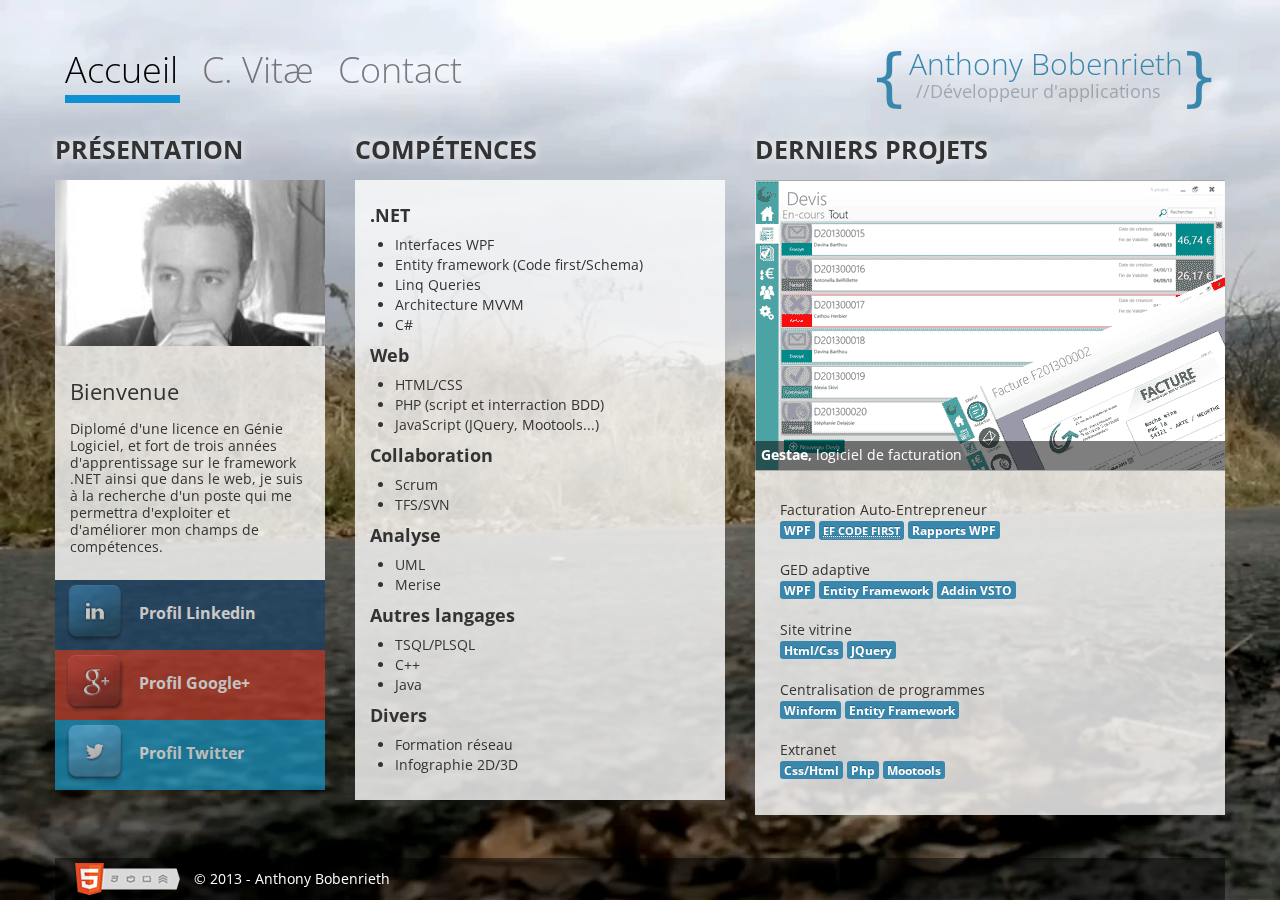
==== index.html @ 79b1dfd2 "Initial commit" ====
<!DOCTYPE html>
<html xmlns="http://www.w3.org/1999/html">
<head>
    <meta charset="utf-8">
    <meta name="viewport" content="width=device-width, initial-scale=1.0">
    <title>Développeur d'applications - Lorraine - CV</title>
    <link href='http://fonts.googleapis.com/css?family=Open+Sans:400,300,700,800' rel='stylesheet' type='text/css'>
    <link rel="shortcut icon" href="img/favicon.ico" />
    <!-- BootStrap -->
    <link href="BS/css/bootstrap.css" rel="stylesheet">
    <link href="BS/css/bootstrap-responsive.css" rel="stylesheet">
    <link rel="stylesheet" href="anthonybobenrieth.css">
    <script src="BS/js/jquery.js"></script>
    <script src="BS/js/effects.js"></script>
    <script src="BS/js/bootstrap.min.js"></script>
    <script src="BS/js/jquery.validate.min.js"></script>
    <script src="BS/js/touchSwipe.js"></script>
    <script src="js/main.js"></script>
    <script>
        (function(i,s,o,g,r,a,m){i['GoogleAnalyticsObject']=r;i[r]=i[r]||function(){
            (i[r].q=i[r].q||[]).push(arguments)},i[r].l=1*new Date();a=s.createElement(o),
                m=s.getElementsByTagName(o)[0];a.async=1;a.src=g;m.parentNode.insertBefore(a,m)
        })(window,document,'script','//www.google-analytics.com/analytics.js','ga');

        ga('create', 'UA-41866742-1', 'bobenrieth.fr');
        ga('send', 'pageview');

    </script>
</head>
<body>
<div id="fb-root"></div>
<script>(function(d, s, id) {
    var js, fjs = d.getElementsByTagName(s)[0];
    if (d.getElementById(id)) return;
    js = d.createElement(s); js.id = id;
    js.src = "//connect.facebook.net/fr_FR/all.js#xfbml=1";
    fjs.parentNode.insertBefore(js, fjs);
}(document, 'script', 'facebook-jssdk'));</script>
<img class="fond" src="img/fond.webp" alt="fond" >
<video class="fond .visible-desktop" id="fondVid" autoplay="autoplay" loop="loop">
    <source src="fond.webm">
    <source src="fond.mp4">
</video>
<div id="mainContainer" class="container" style="position:relative; height: 100%;">
<div id="recommandation" >
    <div class="fb-like" data-href="http://anthony.bobenrieth.fr/" data-send="false" data-layout="button_count" data-width="100" data-show-faces="false" data-action="recommend"></div>
    <script type="IN/Share" data-url="http://anthony.bobenrieth.fr/" data-counter="right"></script>
    <div class="g-plusone" data-size="medium" data-href="http://anthony.bobenrieth.fr/"></div>
</div>
    <nav class="row header">
        <div id="canvasLogo" class="hidden-phone"></div>
        <ul id="Onglets">
            <li data-target="#Accueil" style="opacity:1" data-color="#0e90d2" > Accueil</li>
            <li data-target="#CV" style="white-space: nowrap" data-color="#5dd29b">C. Vitæ</li>
            <li data-target="#ContactPage" data-color="#f4d044">Contact</li>
        </ul>
        <div id="TabSelector" style="height: 8px; width: 115px; background: #0e90d2;position: absolute; top: 55px; left: 10px; margin: 10px 0px;"></div>

    </nav>
    <div id="Accueil" class="row-fluid" style="display: block;">
        <div class="span3" style="position: relative;">
            <h3>PRÉSENTATION</h3>
            <img src="img/profil.jpg" style="width:100%" alt="photo de partiel d'anthony bobenrieth">
            <div class="paragraphe">
                <h2>Bienvenue</h2>
                <p>Diplomé d'une licence en Génie Logiciel,
                    et fort de trois années d'apprentissage sur le framework .NET ainsi que dans le web,
                    je suis à la recherche d'un poste qui me permettra d'exploiter et d'améliorer mon champs de compétences.</p>
            </div>
            <span style="font-weight: bold; font-size: 15em; width: 800px; height: 56px "></span>
            <a class="socialNetworkEntry" style="background:#194269;" href="http://fr.linkedin.com/pub/anthony-bobenrieth/75/162/348"><img src="img/Linkedin.png" style="height: 100%" alt="logo Linkedin"><span style="">Profil Linkedin</span></a>
            <a class="socialNetworkEntry" title="Author: Anhtony Bobenrieth on Google+"  style="background:#be3a29;" href="//plus.google.com/118229217825498890508??rel=author" rel=”author“><img src="img/gplus.png" style="height: 100%" alt="logo Google+"><span style="">Profil Google+</span></a>
            <a class="socialNetworkEntry" style="background:#1897c6;" href="https://twitter.com/Vl0z"><img src="img/Twitter.png" style="height: 100%" alt="logo Linkedin"><span style="">Profil Twitter</span></a>
        </div>
        <div class="span4">
            <h3>COMPÉTENCES</h3>
            <div class="paragraphe">
            <h4>.NET</h4>
            <ul>
                <li>Interfaces WPF</li>
                <li>Entity framework (Code first/Schema)</li>
                <li>Linq Queries</li>
                <li>Architecture MVVM</li>
                <li>C#</li>
            </ul>
            <h4>Web</h4>
            <ul>
                <li>HTML/CSS</li>
                <li>PHP (script et interraction BDD)</li>
                <li>JavaScript (JQuery, Mootools...)</li>
            </ul>
            <h4>Collaboration</h4>
            <ul>
                <li>Scrum</li>
                <li>TFS/SVN</li>
            </ul>
            <h4>Analyse</h4>
            <ul>
                <li>UML</li>
                <li>Merise</li>
            </ul>
            <h4>Autres langages</h4>
            <ul>
                <li>TSQL/PLSQL</li>
                <li>C++</li>
                <li>Java</li></ul>
            <h4>Divers</h4>
            <ul>
                <li>Formation réseau</li>
                <li>Infographie 2D/3D</li></ul>
            </div>
        </div>
        <div class="span5" >
            <h3>DERNIERS PROJETS</h3>
            <div id="accueilSliders">
                <img src="img/thumbs/IntraDune.png" data-sub="<b>Salusa</b>, extranet de gestion de demandes" style="position: relative;" class="thumb" alt="miniature de Salusa">
                <img src="img/thumbs/Corrinos.png" data-sub="<b>Corrinos</b>, système d'archivage de programmes machine" class="thumb"  alt="miniature de Corrinos">
                <img src="img/thumbs/SiteDune.png" data-sub="<b>dune-strategie.fr</b>, site vitrine de la société" class="thumb"  alt="miniature du site de Dune">
                <img src="img/thumbs/Mentat.png" data-sub="<b>Mentat</b>, GED adaptable compaptible Ms-Office" class="thumb"  alt="miniature de Mentat">
                <img src="img/thumbs/Gestae.png" data-sub="<b>Gestae</b>, logiciel de facturation" class="thumb"  alt="miniature de Gestae">
                <div id="subAccSlider">
                    <b>Gestae,</b> logiciel de facturation
                </div>
            </div>
            <div class="paragraphe">
            <dl>
                <dd>Facturation Auto-Entrepreneur</dd>
                <dd><span class="label label-info">WPF</span>
                    <span class="label label-info"><abbr title="Entity Framework Code First" class="initialism">EF Code First</abbr></span>
                    <span class="label label-info">Rapports WPF</span>
                </dd></dl>

            <dl>
                <dd>GED adaptive</dd>
                <dd><span class="label label-info">WPF</span>
                    <span class="label label-info">Entity Framework</span>
                    <span class="label label-info">Addin VSTO</span>
                </dd>
            </dl>

            <dl>
                <dd>Site vitrine</dd>
                <dd><span class="label label-info">Html/Css</span>
                    <span class="label label-info">JQuery</span>
                </dd>
            </dl>

            <dl>
                <dd>Centralisation de programmes</dd>
                <dd><span class="label label-info">Winform</span>
                    <span class="label label-info">Entity Framework</span>
                </dd>
            </dl>

            <dl>
                <dd>Extranet</dd>
                <dd><span class="label label-info">Css/Html</span>
                    <span class="label label-info">Php</span>
                    <span class="label label-info">Mootools</span>
                </dd>
            </dl>
            </div>
        </div>

    </div>

    <div id="CV" class="row-fluid" >
        <div class="span7"  >
            <h3>PARCOURS</h3>
            <div></div>
            <div id="CVCanvas" style="overflow: hidden; position: relative" ><img id="apercuCV" src="img/apercuCV.png" style="width: 100%;" alt="Apercu temporaire du svg de CV" />

                </div>
            <div style="padding: 15px; background:rgba(255,255,255,0.8)">
                <h4>Télecharger mon CV complet:</h4>
                <ul class="fileList">
                    <li><a href="http://anthony.bobenrieth.fr/AnthonyBobenriethCV.pdf"><img src="img/pdf.png" alt="format pdf">AnthonyBobenriethCV.pdf</a></li>
                    <li><a href="http://anthony.bobenrieth.fr/AnthonyBobenriethCV.oxps"><img src="img/xps.png" alt="format oxps">AnthonyBobenriethCV.oxps</a></li>
                    <li><a href="http://anthony.bobenrieth.fr/AnthonyBobenriethCV.docx"><img src="img/doc_icon.png" alt="format svg">AnthonyBobenriethCV.docx</a></li>
                </ul>
            </div>
       </div>
        <div class="span5">
            <h3>DÉTAILS</h3>
            <div id="DescptBody" >
                <div data-target="Section4">
                    <div class="sectionHeader">
                        <ul>
                            <li data-target="#SctnDune" >Dune</li>
                            <li data-target="#SctnLP">Licence Pro GL</li>
                            <li data-target="#SctnBTS">BTS IG</li>
                        </ul>
                    </div>
                    <div style="position: relative">
                        <div style="padding-right: 15px; visibility: hidden">
                            <ul>
                                <li>Résultats: <b>Admis</b> (15.13)</li>
                                <li>Programme abordé
                                    <ul>
                                        <li>
                                            Développement:
                                            <ul>
                                                <li><b>Algoritmie</b> de base</li>
                                                <li><b>C</b>: Application des algo en mode Console</li>
                                                <li><b>C#</b>: Petite application de compta winform</li>
                                                <li><b>Html/Css/PHP</b>: Site de vente de poissons</li>
                                                <li>Initiation à l'analyse avec <b>Merise</b></li>
                                                <li>Initiation au base de données avec <b>MySQL</b></li>
                                            </ul>
                                        </li>
                                        <li>
                                            Réseau:
                                            <ul>
                                                <li>Notions fondamentales (OSI, Topologie...)</li>
                                                <li>Protocoles de base (Ethernet/IP/ARP/ICMP...)</li>
                                                <li>Exploitation des systeme d'interconnexions</li>
                                                <li>Certification CISCO Discovery</li>
                                            </ul>
                                        </li>
                                        <li>Fondamentaux des architectures materiels</li>
                                    </ul>
                                </li>

                                <li>Rapports de fin d'étude
                                    <ul>
                                        <li>
                                            Note de synthese
                                        </li>
                                        <li>
                                            Pratique des Techniques Informatiques
                                        </li>
                                    </ul>
                                </li>
                            </ul>
                        </div>
                        <div id="SctnDune" class="sectionBody" style="padding-right: 15px;">
                            <div>
                                <img class="hidden-tablet" src="img/dunelogo2.png" alt="Logo de Dune"/>
                                <img src="img/title3.png" alt="Titre de Dune"/>
                            </div>
                            <ul>
                                <li>Employeur pour mes 3 années d'apprentissage, en BTS IG puis en Licence pro Génie logiciel</li>
                                <li>Projets
                                    <ul>
                                        <li>
                                            <b>PHP/HTML/JS</b>: Outils web contenu dans un extranet
                                        </li>
                                        <li>
                                            <b>Winform/EF</b>: Client de centralisation de programme CNC
                                        </li>
                                        <li>
                                            <b>HTML/JQuery</b>: Site de presentation de la société
                                        </li>
                                        <li>
                                            <b>WPF/EF/VSTO</b>: GED adaptive de liaison de documents.
                                        </li>
                                        <li>
                                            <b>WPF/EF</b>: Logiciel de facturation pour Auto-Entrepreneurs.
                                        </li>
                                    </ul>
                                </li>
                                <li>
                                    A déposé le bilan en juillet 2013
                                </li>
                            </ul>
                        </div>
                        <div id="SctnLP" class="sectionBody" >
                            <ul>
                                <li><a href="img/ResultatsLP.html">Résultats: <b>Admis</b> (15.42)</a></li>
                                <li>Programme abordé
                                    <ul>
                                        <li>
                                            Développement:
                                            <ul>
                                                <li><b>JEE</b>: BlindTest + Facturation Cafeteria</li>
                                                <li><b>Java</b>: Traducteur Morse + Proxy</li>
                                                <li><b>PHP/SOAP</b>: Client de location de voiture</li>
                                                <li><b>C#/WPF</b>: UI d'exploitation pour serveur Oracle</li>
                                                <li><b>Veille tech.</b>: réalité augmentée sur Android</li>
                                            </ul>
                                        </li>
                                        <li>
                                            Analyse:
                                            <ul>
                                                <li><b>UML</b></li>
                                                <li><b>Merise</b></li>
                                            </ul>
                                        </li>
                                        <li>
                                            Base de données:
                                            <ul>
                                                <li>Administration <b>Oracle</b></li>
                                                <li><b>PLSQL</b> + <b>SQL3</b></li>
                                            </ul>
                                        </li>
                                        <li>
                                            Gestion de projet (<b>Scrumm</b>, <b>XP</b>)
                                        </li>

                                    </ul>
                                </li>
                                <li>
                                    <a href="download/Memoire.pdf">Mémoire de fin d'études</a>
                                </li>
                            </ul>
                        </div>
                        <div id="SctnBTS" class="sectionBody" >
                            <ul>
                                <li><a href="img/bts.png">Résultats: <b>Admis</b> (15.13)</a></li>
                                <li>Programme abordé
                                    <ul>
                                        <li>
                                            Développement:
                                            <ul>
                                                <li><b>Algoritmie</b> de base</li>
                                                <li><b>C</b>: Application des algo en mode Console</li>
                                                <li><b>C#</b>: Petite application de compta winform</li>
                                                <li><b>Html/Css/PHP</b>: Site de vente de poissons</li>
                                                <li>Initiation à l'analyse avec <b>Merise</b></li>
                                                <li>Initiation au base de données avec <b>MySQL</b></li>
                                            </ul>
                                        </li>
                                        <li>
                                            Réseau:
                                            <ul>
                                                <li>Notions fondamentales (OSI, Topologie...)</li>
                                                <li>Protocoles de base (Ethernet/IP/ARP/ICMP...)</li>
                                                <li>Exploitation des systeme d'interconnexions</li>
                                                <li>Certification CISCO Discovery</li>
                                            </ul>
                                        </li>
                                        <li>Fondamentaux des architectures materiels</li>
                                    </ul>
                                </li>

                                <li>Rapports de fin d'étude
                                    <ul>
                                        <li>
                                            <a href="download/NoteDeSynthese.pdf">Note de synthese</a>
                                        </li>
                                        <li>
                                            <a href="download/PTI.zip">Pratique des Techniques Informatiques</a>
                                        </li>
                                    </ul>
                                </li>
                            </ul>
                        </div>
                    </div>

                </div>
                <div data-target="Section3">
                    <div class="sectionHeader">
                        <ul>
                            <li data-target="#SctnBac" >Bac Pro SEN</li>
                        </ul>
                    </div>
                    <div style="position: relative">
                        <div style="padding-right: 15px;">
                            <ul>
                                <li><a href="img/bac.png.png">Résultats: <b>Admis</b> (16.89)</a></li>
                                <li>Réseau:
                                    <ul>
                                        <li>Notions fondamentales (OSI, Topologie...)</li>
                                        <li>Protocoles de base (Ethernet/IP/ARP/ICMP...)</li>
                                        <li>Exploitation des systeme d'interconnexions</li>
                                        <li>Administration serveur Microsoft et Linux</li>
                                        <li>Configuration par terminal</li>
                                        <li>Hyperviseur</li>
                                    </ul>
                                </li>
                                <li>
                                    Stage à la Préfecture de l'Yonne en tant que technicien (maintenance du parc, réferencement et suivi)
                                </li>
                            </ul>
                        </div>
                    </div>

                </div>
                <div data-target="Section1">
                    <div class="sectionHeader">
                        <ul>
                            <li data-target="#SctnBac" >Projets personnels</li>
                        </ul>
                    </div>
                    <div style="position: relative">
                        <div style="padding-right: 25px; text-align: justify;">
                            <img src="img/Snakevlozds.gif" style="float: right; width: 150px; padding-left: 15px" alt="Jeu snake sur DS">
                           <div>J'ai fait mes debuts dans le domaine du développement à travers la réalisations de petits projets ludiques allant du simple site php de gestion de note au loader de map BSP sur console portable.</div>
                           <div>C'est dans ce contexte que j'ai pu également m'initié aux techniques de bases de l'imagerie 3D et 2D pour en tirer parties dans mes projets d'aujourd'hui.</div>
                            <img src="img/cloud.png" style="padding: 10px;" alt="Image de model 3D">

                </div>
            </div>

        </div>
    </div>
</div>


    </div>

    <div  id="ContactPage" class="row-fluid">
        <div class="span5">
            <h3>FORMULAIRE DE CONTACT</h3>
            <div class="paragraphe modal-form" style="min-height: 320px">
                <div id="contactAnswer">
                    Message envoyé avec succès.
                </div>
                <form id="formContact" >
                <fieldset style="text-align: center">
                    <input id="NomUser" name="NomUser" class="span12" type="text" required placeholder="Votre nom..."> <br/>
                    <input id="MailUser" name="MailUser" class="span12" type="email" required placeholder="Votre adresse email...">   <br/>
                    <textarea id="MessageUser" name="MessageUser" class="span12" required rows="8"  placeholder="Contenue du message..."></textarea>
                </fieldset>
                    <div style="text-align: right">
                        <span id="errorContact" style="color: red;"></span>
                        <button class="btn" data-dismiss="modal" aria-hidden="true">Annuler</button>
                        <button id="contactBut" type="button" class="btn btn-primary"  data-loading-text="Envoi en cours...">Envoyer</button>
                    </div>
                </form>
            </div>
        </div>

        <div class="span5">
            <h3>ME CONTACTER PAR MAIL</h3>
                <a class="socialNetworkEntry" style="background:#ffba18;" href="http://www.google.com/recaptcha/mailhide/d?k=016eui96WQXDuA_SCFBNRPFg==&amp;c=JcYqvWcGBL-8NI8269ZbuYDaFNDumXz3ezwRml3tpW8=" onclick="window.open('http://www.google.com/recaptcha/mailhide/d?k\075016eui96WQXDuA_SCFBNRPFg\75\75\46c\75JcYqvWcGBL-8NI8269ZbuYDaFNDumXz3ezwRml3tpW8\075', '', 'toolbar=0,scrollbars=0,location=0,statusbar=0,menubar=0,resizable=0,width=500,height=300'); return false;" role="button" data-toggle="modal" ><img src="img/E-mail.png" alt="Bouton courrier"><span style="">Obtenir mon adresse mail</span></a>
        </div>
    </div>

</div>
<div class="navbar navbar-fixed-bottom">
    <div class="container">
        <div  style="background: rgba(0,0,0,0.5); color: #ffffff; padding: 5px 20px ">


            <img src="img/html5badge.png" >
            <span style=" vertical-align: middle; text-align: right;">© 2013 - Anthony Bobenrieth</span>
        </div>
    </div>
</div>


<script src="//platform.linkedin.com/in.js" type="text/javascript">
    lang: fr_FR
</script>
<script type="text/javascript">
    window.___gcfg = {lang: 'fr'};

    (function() {
        var po = document.createElement('script'); po.type = 'text/javascript'; po.async = true;
        po.src = 'https://apis.google.com/js/plusone.js';
        var s = document.getElementsByTagName('script')[0]; s.parentNode.insertBefore(po, s);
    })();
</script>
</body>
</html>
---- anthonybobenrieth.css ----
.socialNetworkEntry{
    color: white;
    padding: 5px 10px;
    height: 45px;
    cursor: pointer;
    display: block;
    opacity: 0.7;
    transition: opacity 300ms;
    -webkit-transition:  opacity 300ms;
}


#TabSelector{
    transition: left 300ms, top 300ms;
    -webkit-transition:  left 300ms, top 300ms;
}

.fb_edge_widget_with_comment span.fb_edge_comment_widget {
    top: -150px !important;
}


.socialNetworkEntry > img{
    height: 100%;
}

.socialNetworkEntry:hover{
   color:#ffffff;
    text-decoration: none;
    opacity: 1;
}

.socialNetworkEntry:active{
    color:#ffffff;
    -webkit-box-shadow: inset 1px 1px 60px #000000;
    -moz-box-shadow: inset 1px 1px 60px #000000;
    box-shadow: inset 1px 1px 60px #000000;
}

.socialNetworkEntry span{
    display: inline;
    margin: 0 15px;
    font-size: 15px;
    font-weight: bold;
}


@media (min-width: 1200px)
{
    .socialNetworkEntry{

        height: 60px;
    }
    .socialNetworkEntry span{
        margin: 0 15px;
        font-size: 16px;
    }
}

/* Portrait tablet to landscape and desktop */
@media (min-width: 768px) and (max-width: 979px) {
    .socialNetworkEntry{
        height: 35px;
    }

    #recommandation{
        display: none;
    }

    .socialNetworkEntry span{
        margin: 0 5px;
        font-size: 14px;
    }
}

/* Landscape phone to portrait tablet */
@media (max-width: 767px) {
    .socialNetworkEntry{
        height: 60px;
    }

    #recommandation{
        display: none;
    }

    .socialNetworkEntry span{
        margin: 0px 15px;
        font-size: 20px;
    }
}

@media (max-height: 830px) {

    #Onglets li{
        font-size: 20px;
        margin-right: 15px;

    }

    h2{
        font-family: 'Open Sans', sans-serif;
        font-weight: normal;
        font-size: 22px;
    }

    h3{
        font-size: 18px;
    }

    body{
        font-size: 12px;
    }

    h4{
        font-size: 14px;
    }
}


/* Landscape phones and down */
@media (max-width: 480px) {
    .socialNetworkEntry{
        height: 40px;
    }

    .socialNetworkEntry span{
        margin: 0px 15px;
        font-size: 16px;
    }
}




body {
  font-family: 'Open Sans', sans-serif;
  font-size: 14px;
  font-weight: normal;
  line-height: 1.2em;
  padding-top: 30px;
  padding-bottom: 40px;
    height: 100%;
    min-height: 100%;
}

h1{
    font-family: 'Open Sans', sans-serif;
    font-weight: 100;
  }
  
h2{
    font-family: 'Open Sans', sans-serif;
    font-weight: normal;
    font-size: 22px;
  }
  
h3{
    font-family: 'Open Sans';
    font-weight: bold;
    text-shadow: 0px 0px 10px white;
  }

h1, p {
  color: #333;
  
}

#wrapp{
    min-height: 100%;
    height: auto !important;
    height: 100%;
    margin: 0 auto -60px;
}

#Onglets li{
    font-family: 'Open Sans', sans-serif;
    font-weight: 100;
    color: #000000;
    font-size: 36px;
    line-height: 50px;
    list-style-type: none;
    display: inline;
    margin-right: 20px;
    margin-bottom: 15px;
    opacity: 0.5;
    -webkit-touch-callout: none;
    -webkit-user-select: none;
    -khtml-user-select: none;
    -moz-user-select: none;
    -ms-user-select: none;
    user-select: none;
    cursor: pointer;
}
#Onglets li:hover{
    opacity: 1;
}

#Onglets{
/*    border-bottom: #555 solid 1px;  */
    padding: 15px;
}

#canvasLogo{
    float: right;
    width: 348px;
    height: 60px;
    margin-top: 20px;
}

#contactAnswer{
    margin-top: 100px;
    padding: 0px 15px;
    vertical-align: middle;
    text-align: center;
    line-height: 15px;
    font-size: 15px;
    color: #4aaa6e;
    display: none;
}

#contactModal{
    min-height: 400px;
    width: 650px;
}

.row-fluid{
    padding-bottom: 42px;
    display:none;
    margin-right:  32px;
    position: absolute;
}

.sectionHeader  {
    border-bottom: #333 solid 1px;
    line-height: 5px;
    margin: 5px 0;
    color: #333;
}

.sectionHeader ul li{
    list-style-type: none;
    display: inline;
    margin: 0 10px;
    font-size: 18px;
    opacity: 0.5;
    -webkit-touch-callout: none;
    -webkit-user-select: none;
    -khtml-user-select: none;
    -moz-user-select: none;
    -ms-user-select: none;
    user-select: none;
    cursor: pointer;
}

.sectionHeader ul li:hover{
    opacity: 1;
}

.sectionBody
{
    display: none;
    position: absolute;
    top: 0;
}


#CVCanvas{
    background:rgba(255,255,255,0.8);
}

.fond{
    position: fixed;
    left: 0;
    right: 0;
    top: 0;
    bottom: 0;
    width: 100%;
}

.no-space [class*="span"] {
    margin-left: 0;
}

#DescptBody{
    background:rgba(255,255,255,0.8);
    min-height: 400px;
    color: #333;
}

#DescptBody > div{
    padding: 15px;
    vertical-align: middle;
    display: none;
    position: relative;
}

.paragraphe{
  background:rgba(255,255,255,0.8);
  padding:15px;
  }


#subAccSlider{
    color: #ffffff;
    position: absolute;
    bottom: 0;
    right: 0;
    left: 0;
    padding: 6px;
    background: rgba(0,0,0,0.5);
    z-index:254;
}

.thumb{
    position: absolute;
    right: 0;
    left: 0;
    top: 0;
    width: 100%;
}

.fileList li{
    list-style-type: none;
    margin: 10px 0px;


}

.fileList a{
    color: #000;
}

#recommandation{
    position: absolute;
    top: -24px;
    right: 0px;
}


#accueilSliders{
    position: relative;
    border-top: solid 1px #AAA;
    border-bottom: solid 1px #AAA;
}

.logoLoaded #leftAccolade {
    animation: left-brace-intro 1s forwards;
    -webkit-animation: left-brace-intro 1s forwards;
}

.logoLoaded #rightAccolade {
    animation: right-brace-intro 1s forwards;
    -webkit-animation: right-brace-intro 1s forwards;
}

.logoLoaded #titreLogo {
    animation-delay:2s;
    animation: titreLogoAnim 1s forwards;
    -webkit-animation: titreLogoAnim 1s forwards;
}

.logoLoaded #subLogo {
    animation-delay:2s;
    animation: titreLogoAnim 1s forwards;
    -webkit-animation: titreLogoAnim 1s forwards;
}


@-webkit-keyframes left-brace-intro {
    0% {
        -webkit-transform: translateX(155px);
        transform: translateX(155px);
    }
    100% {
        -webkit-transform: translateX(0px, 0px);
        transform: translateX(0px);
    }
}

@keyframes left-brace-intro {
    0% {
        transform: translateX(155px);
        opacity: 0;
    }
    100% {
        transform: translateX(0px);
        opacity: 1;
    }
}

@keyframes right-brace-intro {
    0% {
        transform: translateX(-155px);
        opacity: 0;
    }

    100% {
        transform: translateX(0px);
        opacity: 1;
    }
}

@-webkit-keyframes right-brace-intro {
    0% {
        -webkit-transform: translate(-155px, 0px);
        transform: translateX(-155px);
    }
    100% {
        -webkit-transform: translate(0px, 0px);
        transform: translateX(0px);
    }
}

@keyframes titreLogoAnim
{
    from {opacity: 0;}
    to { opacity: 1;}
}

@-webkit-keyframes titreLogoAnim
{
    from {opacity: 0;}
    to { opacity: 1;}
}
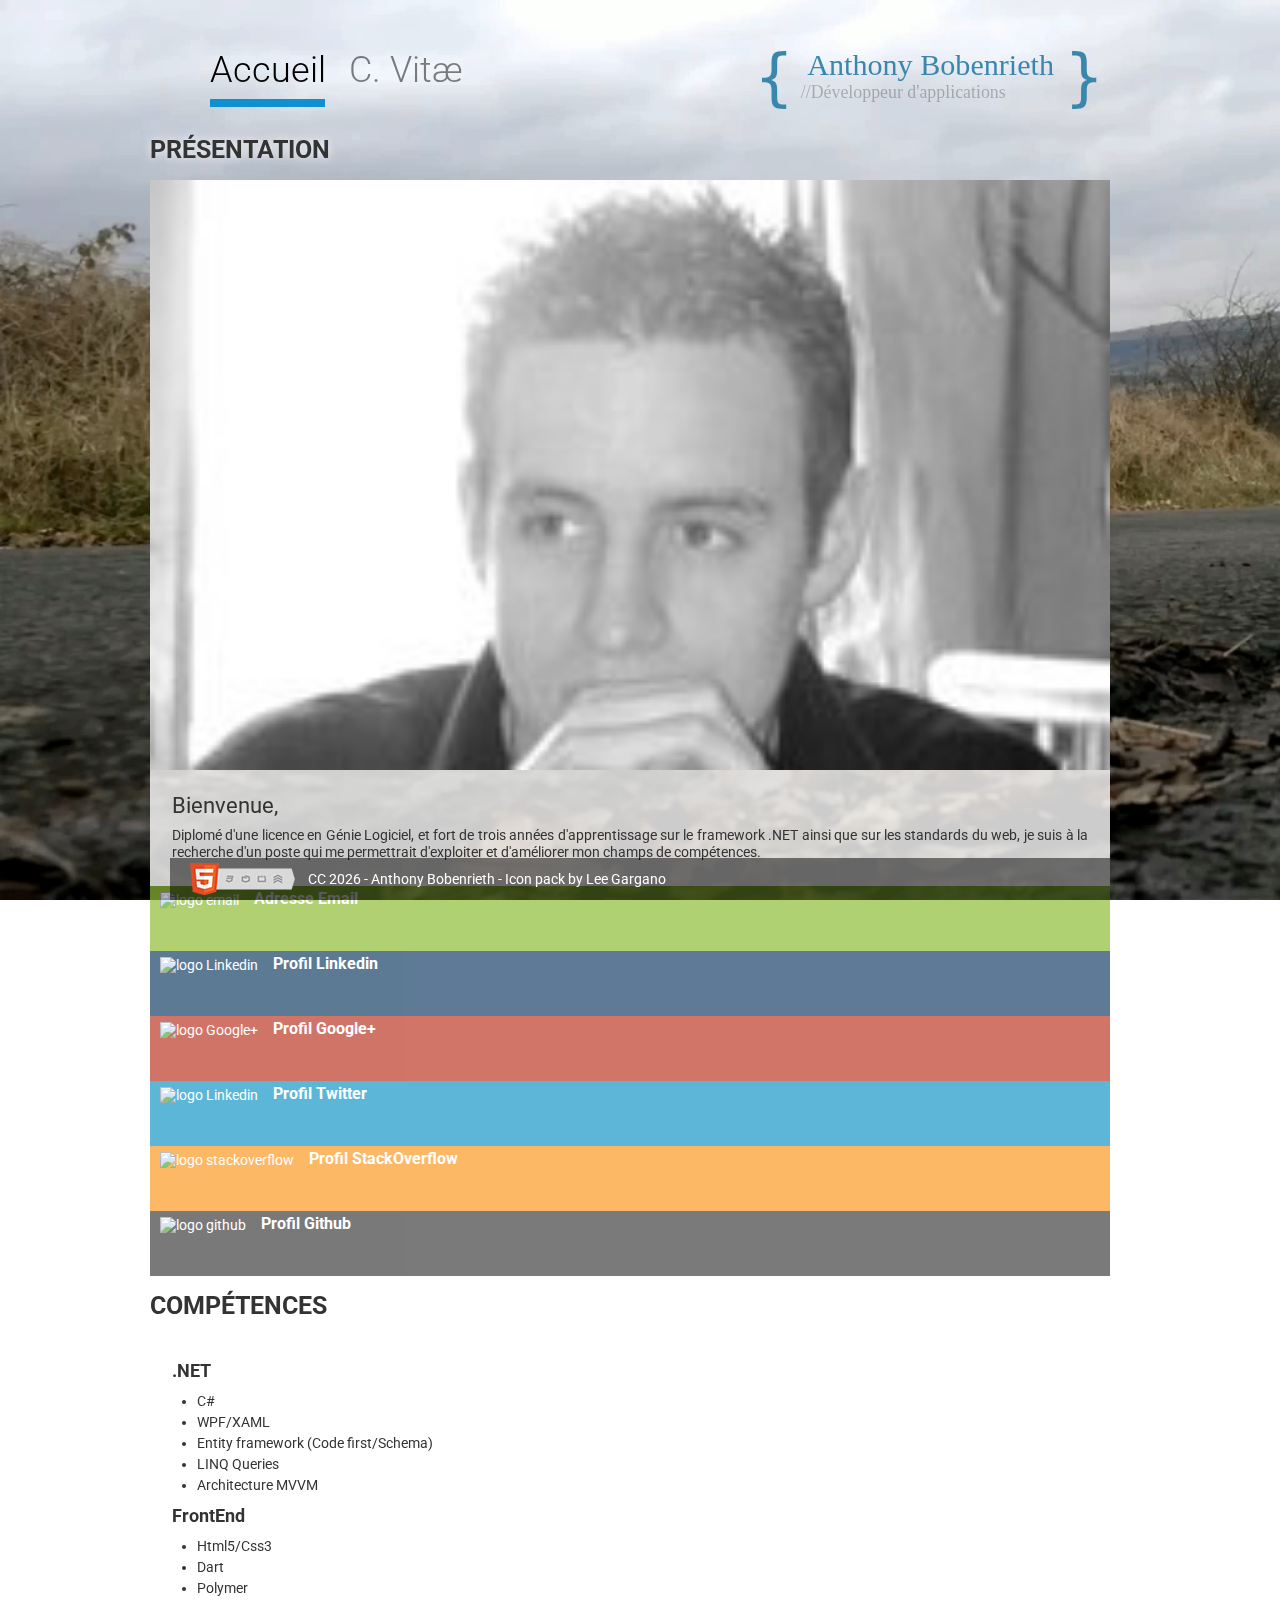
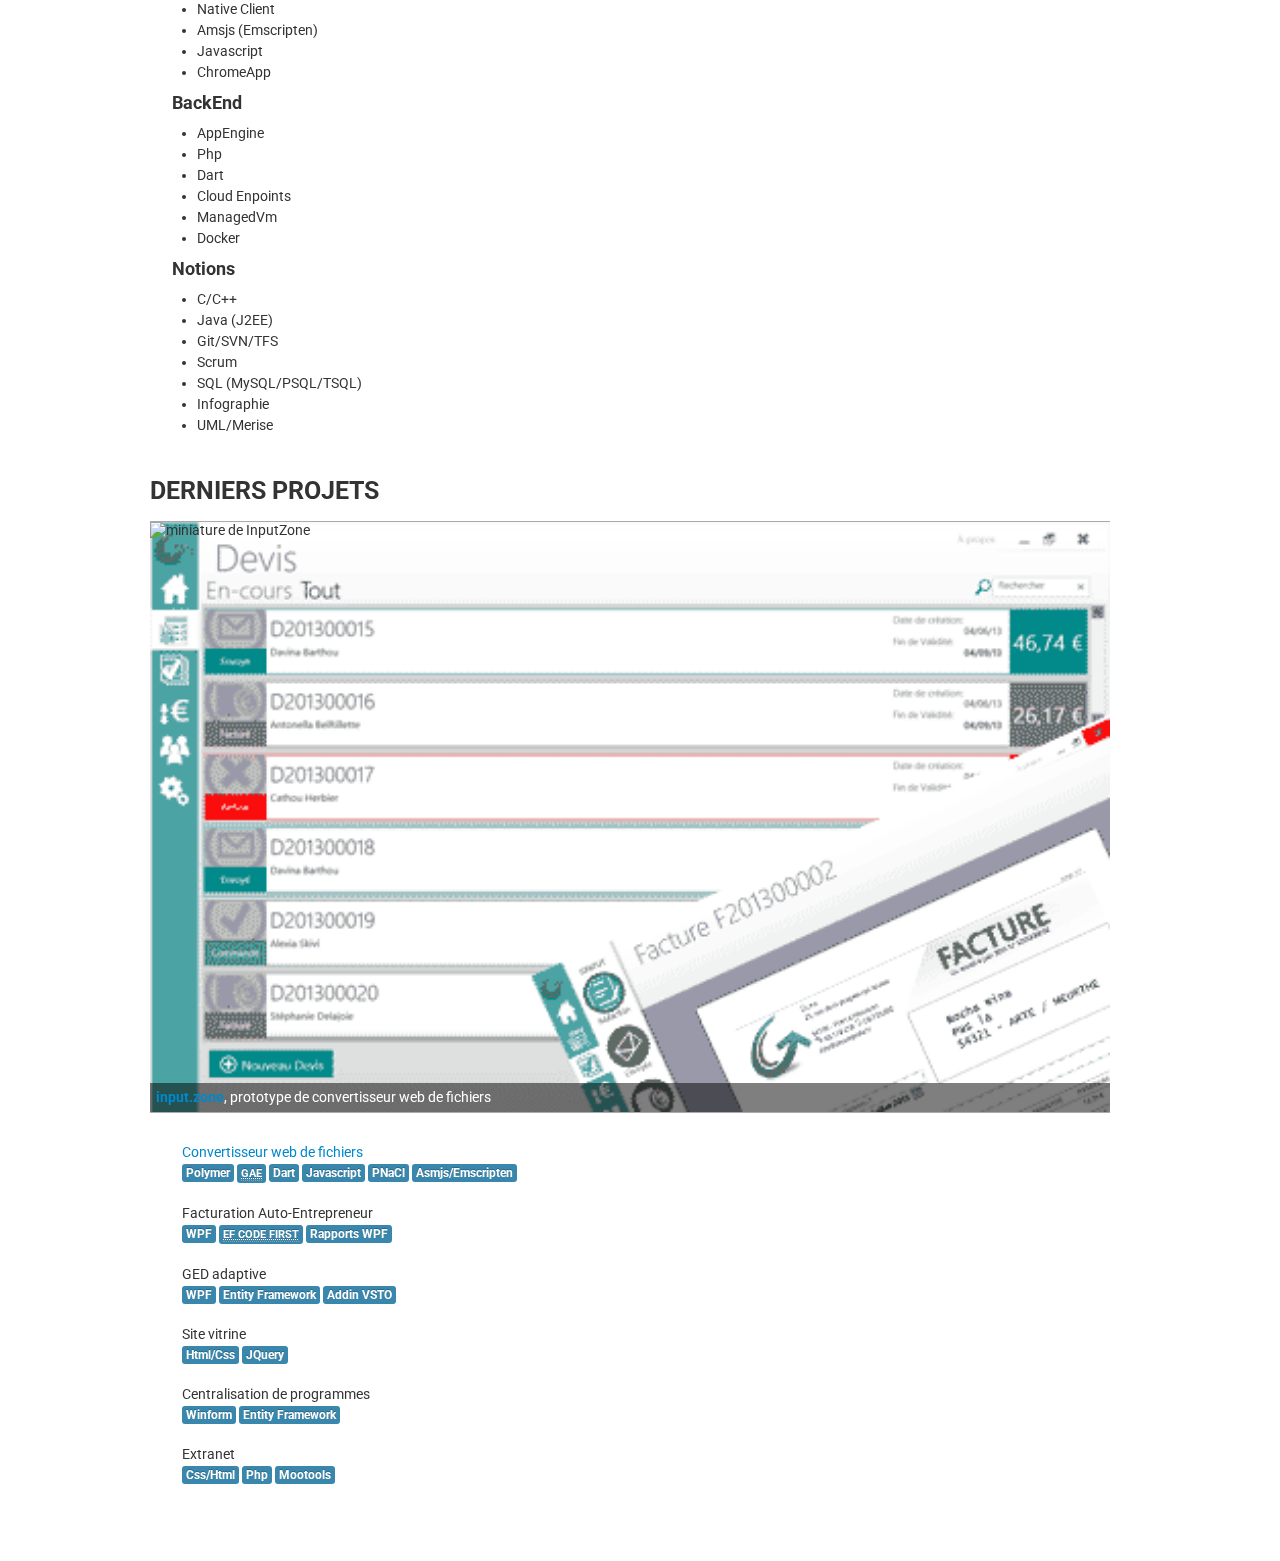
==== commit 06e011c5: "Version 2015" ====
--- a/index.html
+++ b/index.html
@@ -4,17 +4,13 @@
     <meta charset="utf-8">
     <meta name="viewport" content="width=device-width, initial-scale=1.0">
     <title>Développeur d'applications - Lorraine - CV</title>
-    <link href='http://fonts.googleapis.com/css?family=Open+Sans:400,300,700,800' rel='stylesheet' type='text/css'>
+    <link href='http://fonts.googleapis.com/css?family=Roboto:400,300,700|Roboto+Condensed' rel='stylesheet' type='text/css'>
     <link rel="shortcut icon" href="img/favicon.ico" />
-    <!-- BootStrap -->
     <link href="BS/css/bootstrap.css" rel="stylesheet">
-    <link href="BS/css/bootstrap-responsive.css" rel="stylesheet">
     <link rel="stylesheet" href="anthonybobenrieth.css">
     <script src="BS/js/jquery.js"></script>
-    <script src="BS/js/effects.js"></script>
+    <script src="BS/js/jquery-ui.min.js"></script>
     <script src="BS/js/bootstrap.min.js"></script>
-    <script src="BS/js/jquery.validate.min.js"></script>
-    <script src="BS/js/touchSwipe.js"></script>
     <script src="js/main.js"></script>
     <script>
         (function(i,s,o,g,r,a,m){i['GoogleAnalyticsObject']=r;i[r]=i[r]||function(){
@@ -33,11 +29,11 @@
     var js, fjs = d.getElementsByTagName(s)[0];
     if (d.getElementById(id)) return;
     js = d.createElement(s); js.id = id;
-    js.src = "//connect.facebook.net/fr_FR/all.js#xfbml=1";
+    js.src = "//connect.facebook.net/fr_FR/all.js#xfbml=1&appId=855796284510908";
     fjs.parentNode.insertBefore(js, fjs);
 }(document, 'script', 'facebook-jssdk'));</script>
-<img class="fond" src="img/fond.webp" alt="fond" >
-<video class="fond .visible-desktop" id="fondVid" autoplay="autoplay" loop="loop">
+<img class="fond visible-xs-*" src="img/fond.jpg" alt="fond" >
+<video class="fond hidden-xs" id="fondVid" autoplay="autoplay" loop="loop">
     <source src="fond.webm">
     <source src="fond.mp4">
 </video>
@@ -47,70 +43,77 @@
     <script type="IN/Share" data-url="http://anthony.bobenrieth.fr/" data-counter="right"></script>
     <div class="g-plusone" data-size="medium" data-href="http://anthony.bobenrieth.fr/"></div>
 </div>
-    <nav class="row header">
-        <div id="canvasLogo" class="hidden-phone"></div>
+    <nav>
+        <div id="canvasLogo" class="hidden-xs"></div>
         <ul id="Onglets">
             <li data-target="#Accueil" style="opacity:1" data-color="#0e90d2" > Accueil</li>
             <li data-target="#CV" style="white-space: nowrap" data-color="#5dd29b">C. Vitæ</li>
-            <li data-target="#ContactPage" data-color="#f4d044">Contact</li>
         </ul>
         <div id="TabSelector" style="height: 8px; width: 115px; background: #0e90d2;position: absolute; top: 55px; left: 10px; margin: 10px 0px;"></div>
 
     </nav>
-    <div id="Accueil" class="row-fluid" style="display: block;">
-        <div class="span3" style="position: relative;">
+    <div id="Accueil" class="row" style="display: block;position: absolute;">
+        <div class="col-md-3" style="position: relative;">
             <h3>PRÉSENTATION</h3>
             <img src="img/profil.jpg" style="width:100%" alt="photo de partiel d'anthony bobenrieth">
-            <div class="paragraphe">
-                <h2>Bienvenue</h2>
+            <div id="intro" class="paragraphe">
+                <h2>Bienvenue,</h2>
                 <p>Diplomé d'une licence en Génie Logiciel,
-                    et fort de trois années d'apprentissage sur le framework .NET ainsi que dans le web,
-                    je suis à la recherche d'un poste qui me permettra d'exploiter et d'améliorer mon champs de compétences.</p>
+                    et fort de trois années d'apprentissage sur le framework .NET ainsi que sur les standards du web,
+                    je suis à la recherche d'un poste qui me permettrait d'exploiter et d'améliorer mon champs de compétences.</p>
             </div>
             <span style="font-weight: bold; font-size: 15em; width: 800px; height: 56px "></span>
-            <a class="socialNetworkEntry" style="background:#194269;" href="http://fr.linkedin.com/pub/anthony-bobenrieth/75/162/348"><img src="img/Linkedin.png" style="height: 100%" alt="logo Linkedin"><span style="">Profil Linkedin</span></a>
-            <a class="socialNetworkEntry" title="Author: Anhtony Bobenrieth on Google+"  style="background:#be3a29;" href="//plus.google.com/118229217825498890508??rel=author" rel=”author“><img src="img/gplus.png" style="height: 100%" alt="logo Google+"><span style="">Profil Google+</span></a>
-            <a class="socialNetworkEntry" style="background:#1897c6;" href="https://twitter.com/Vl0z"><img src="img/Twitter.png" style="height: 100%" alt="logo Linkedin"><span style="">Profil Twitter</span></a>
+            <a class="socialNetworkEntry" style="background:#8fbd36;" href="http://www.google.com/recaptcha/mailhide/d?k=016eui96WQXDuA_SCFBNRPFg==&amp;c=JcYqvWcGBL-8NI8269ZbuYDaFNDumXz3ezwRml3tpW8=" onclick="window.open('http://www.google.com/recaptcha/mailhide/d?k\075016eui96WQXDuA_SCFBNRPFg\75\75\46c\75JcYqvWcGBL-8NI8269ZbuYDaFNDumXz3ezwRml3tpW8\075', '', 'toolbar=0,scrollbars=0,location=0,statusbar=0,menubar=0,resizable=0,width=500,height=300'); return false;" role="button" data-toggle="modal" >
+                <img src="img/icons/email.png" style="height: 100%" alt="logo email"><span style="">Adresse Email</span></a>
+            <a class="socialNetworkEntry" style="background:#194269;" href="http://fr.linkedin.com/pub/anthony-bobenrieth/75/162/348"><img src="img/icons/linkedin.png" style="height: 100%" alt="logo Linkedin"><span style="">Profil Linkedin</span></a>
+            <a class="socialNetworkEntry" title="Author: Anhtony Bobenrieth on Google+"  style="background:#be3a29;" href="//plus.google.com/118229217825498890508??rel=author" rel=”author“><img src="img/icons/googleplus.png" style="height: 100%" alt="logo Google+"><span style="">Profil Google+</span></a>
+            <a class="socialNetworkEntry" style="background:#1897c6;" href="https://twitter.com/Vl0z"><img src="img/icons/twitter.png" style="height: 100%" alt="logo Linkedin"><span style="">Profil Twitter</span></a>
+            <a class="socialNetworkEntry" style="background:#FC9A24;" href="http://stackoverflow.com/users/954853/anthony-bobenrieth"><img src="img/icons/stackoverflow.png" style="height: 100%" alt="logo stackoverflow"><span style="">Profil StackOverflow</span></a>
+            <a class="socialNetworkEntry" style="background:#414141;" href="https://github.com/Vloz"><img src="img/icons/github.png" style="height: 100%" alt="logo github"><span style="">Profil Github</span></a>
         </div>
-        <div class="span4">
+        <div id="competences" class="col-md-4">
             <h3>COMPÉTENCES</h3>
             <div class="paragraphe">
             <h4>.NET</h4>
             <ul>
-                <li>Interfaces WPF</li>
+                <li>C#</li>
+                <li>WPF/XAML</li>
                 <li>Entity framework (Code first/Schema)</li>
-                <li>Linq Queries</li>
+                <li>LINQ Queries</li>
                 <li>Architecture MVVM</li>
-                <li>C#</li>
             </ul>
-            <h4>Web</h4>
+            <h4>FrontEnd</h4>
             <ul>
-                <li>HTML/CSS</li>
-                <li>PHP (script et interraction BDD)</li>
-                <li>JavaScript (JQuery, Mootools...)</li>
+                <li>Html5/Css3</li>
+                <li>Dart</li>
+                <li>Polymer</li>
+                <li>Native Client</li>
+                <li>Amsjs (Emscripten)</li>
+                <li>Javascript</li>
+                <li>ChromeApp</li>
             </ul>
-            <h4>Collaboration</h4>
+            <h4>BackEnd</h4>
             <ul>
+                <li>AppEngine</li>
+                <li>Php</li>
+                <li>Dart</li>
+                <li>Cloud Enpoints</li>
+                <li>ManagedVm</li>
+                <li>Docker</li>
+            </ul>
+            <h4>Notions</h4>
+            <ul>
+                <li>C/C++</li>
+                <li>Java (J2EE)</li>
+                <li>Git/SVN/TFS</li>
                 <li>Scrum</li>
-                <li>TFS/SVN</li>
+                <li>SQL (MySQL/PSQL/TSQL)</li>
+                <li>Infographie</li>
+                <li>UML/Merise</li>
             </ul>
-            <h4>Analyse</h4>
-            <ul>
-                <li>UML</li>
-                <li>Merise</li>
-            </ul>
-            <h4>Autres langages</h4>
-            <ul>
-                <li>TSQL/PLSQL</li>
-                <li>C++</li>
-                <li>Java</li></ul>
-            <h4>Divers</h4>
-            <ul>
-                <li>Formation réseau</li>
-                <li>Infographie 2D/3D</li></ul>
             </div>
         </div>
-        <div class="span5" >
+        <div class="col-md-5" >
             <h3>DERNIERS PROJETS</h3>
             <div id="accueilSliders">
                 <img src="img/thumbs/IntraDune.png" data-sub="<b>Salusa</b>, extranet de gestion de demandes" style="position: relative;" class="thumb" alt="miniature de Salusa">
@@ -118,11 +121,23 @@
                 <img src="img/thumbs/SiteDune.png" data-sub="<b>dune-strategie.fr</b>, site vitrine de la société" class="thumb"  alt="miniature du site de Dune">
                 <img src="img/thumbs/Mentat.png" data-sub="<b>Mentat</b>, GED adaptable compaptible Ms-Office" class="thumb"  alt="miniature de Mentat">
                 <img src="img/thumbs/Gestae.png" data-sub="<b>Gestae</b>, logiciel de facturation" class="thumb"  alt="miniature de Gestae">
+                <img src="img/thumbs/InputZone.png" data-sub="<a href='http://input.zone/'><b>input.zone</b></a>, prototype de convertisseur web de fichiers" class="thumb"  alt="miniature de InputZone">
                 <div id="subAccSlider">
-                    <b>Gestae,</b> logiciel de facturation
+                    <a href="http://input.zone/"><b>input.zone</b></a>, prototype de convertisseur web de fichiers
                 </div>
             </div>
             <div class="paragraphe">
+            <dl>
+                <dd><a href="http://input.zone/">Convertisseur web de fichiers</a></dd>
+                <dd><span class="label label-info">Polymer</span>
+                    <span class="label label-info"><abbr title="Google App Engine" class="initialism">GAE</abbr></span>
+                    <span class="label label-info">Dart</span>
+                    <span class="label label-info">Javascript</span>
+                    <span class="label label-info">PNaCl</span>
+                    <span class="label label-info">Asmjs/Emscripten</span>
+                </dd></dl>
+
+            <dl>
             <dl>
                 <dd>Facturation Auto-Entrepreneur</dd>
                 <dd><span class="label label-info">WPF</span>
@@ -164,23 +179,22 @@
 
     </div>
 
-    <div id="CV" class="row-fluid" >
-        <div class="span7"  >
+    <div id="CV" class="row" >
+        <div class="col-md-7"  >
             <h3>PARCOURS</h3>
             <div></div>
-            <div id="CVCanvas" style="overflow: hidden; position: relative" ><img id="apercuCV" src="img/apercuCV.png" style="width: 100%;" alt="Apercu temporaire du svg de CV" />
-
+            <div id="CVCanvas" style="overflow: hidden; position: relative" ><img id="apercuCV" src="img/apercuCV.png" style="width: 100%;margin: 4px" alt="Apercu temporaire du svg de CV" />
                 </div>
             <div style="padding: 15px; background:rgba(255,255,255,0.8)">
                 <h4>Télecharger mon CV complet:</h4>
                 <ul class="fileList">
-                    <li><a href="http://anthony.bobenrieth.fr/AnthonyBobenriethCV.pdf"><img src="img/pdf.png" alt="format pdf">AnthonyBobenriethCV.pdf</a></li>
+                    <li><a href="http://anthony.bobenrieth.fr/AnthonyBobenriethCV.pdf"><img src="img/pdf.png" alt="format pdf">AnthonyBobenriethCV.pdf</a> <a href="http://anthony.bobenrieth.fr/AnthonyBobenriethCV_printable.pdf">(Version imprimable)</a></li><!--
                     <li><a href="http://anthony.bobenrieth.fr/AnthonyBobenriethCV.oxps"><img src="img/xps.png" alt="format oxps">AnthonyBobenriethCV.oxps</a></li>
-                    <li><a href="http://anthony.bobenrieth.fr/AnthonyBobenriethCV.docx"><img src="img/doc_icon.png" alt="format svg">AnthonyBobenriethCV.docx</a></li>
+                    <li><a href="http://anthony.bobenrieth.fr/AnthonyBobenriethCV.docx"><img src="img/doc_icon.png" alt="format docx">AnthonyBobenriethCV.docx</a></li>-->
                 </ul>
             </div>
        </div>
-        <div class="span5">
+        <div class="col-md-5">
             <h3>DÉTAILS</h3>
             <div id="DescptBody" >
                 <div data-target="Section4">
@@ -395,46 +409,15 @@
         </div>
     </div>
 </div>
-
-
     </div>
-
-    <div  id="ContactPage" class="row-fluid">
-        <div class="span5">
-            <h3>FORMULAIRE DE CONTACT</h3>
-            <div class="paragraphe modal-form" style="min-height: 320px">
-                <div id="contactAnswer">
-                    Message envoyé avec succès.
-                </div>
-                <form id="formContact" >
-                <fieldset style="text-align: center">
-                    <input id="NomUser" name="NomUser" class="span12" type="text" required placeholder="Votre nom..."> <br/>
-                    <input id="MailUser" name="MailUser" class="span12" type="email" required placeholder="Votre adresse email...">   <br/>
-                    <textarea id="MessageUser" name="MessageUser" class="span12" required rows="8"  placeholder="Contenue du message..."></textarea>
-                </fieldset>
-                    <div style="text-align: right">
-                        <span id="errorContact" style="color: red;"></span>
-                        <button class="btn" data-dismiss="modal" aria-hidden="true">Annuler</button>
-                        <button id="contactBut" type="button" class="btn btn-primary"  data-loading-text="Envoi en cours...">Envoyer</button>
-                    </div>
-                </form>
-            </div>
-        </div>
-
-        <div class="span5">
-            <h3>ME CONTACTER PAR MAIL</h3>
-                <a class="socialNetworkEntry" style="background:#ffba18;" href="http://www.google.com/recaptcha/mailhide/d?k=016eui96WQXDuA_SCFBNRPFg==&amp;c=JcYqvWcGBL-8NI8269ZbuYDaFNDumXz3ezwRml3tpW8=" onclick="window.open('http://www.google.com/recaptcha/mailhide/d?k\075016eui96WQXDuA_SCFBNRPFg\75\75\46c\75JcYqvWcGBL-8NI8269ZbuYDaFNDumXz3ezwRml3tpW8\075', '', 'toolbar=0,scrollbars=0,location=0,statusbar=0,menubar=0,resizable=0,width=500,height=300'); return false;" role="button" data-toggle="modal" ><img src="img/E-mail.png" alt="Bouton courrier"><span style="">Obtenir mon adresse mail</span></a>
-        </div>
-    </div>
-
 </div>
-<div class="navbar navbar-fixed-bottom">
+<div class="navbar navbar-fixed-bottom hidden-xs">
     <div class="container">
         <div  style="background: rgba(0,0,0,0.5); color: #ffffff; padding: 5px 20px ">
 
 
             <img src="img/html5badge.png" >
-            <span style=" vertical-align: middle; text-align: right;">© 2013 - Anthony Bobenrieth</span>
+            <span style=" vertical-align: middle; text-align: right;">CC <span id="year"></span> - Anthony Bobenrieth - <a href="http://leegargano.com/" id="iconpack" >Icon pack by Lee Gargano</a></span>
         </div>
     </div>
 </div>
--- a/anthonybobenrieth.css
+++ b/anthonybobenrieth.css
@@ -49,7 +49,7 @@
 {
     .socialNetworkEntry{
 
-        height: 60px;
+        height: 55px;
     }
     .socialNetworkEntry span{
         margin: 0 15px;
@@ -98,7 +98,7 @@
     }
 
     h2{
-        font-family: 'Open Sans', sans-serif;
+        font-family: 'Roboto', sans-serif;
         font-weight: normal;
         font-size: 22px;
     }
@@ -133,7 +133,7 @@
 
 
 body {
-  font-family: 'Open Sans', sans-serif;
+  font-family: 'Roboto', sans-serif;
   font-size: 14px;
   font-weight: normal;
   line-height: 1.2em;
@@ -144,18 +144,18 @@
 }
 
 h1{
-    font-family: 'Open Sans', sans-serif;
+    font-family: 'Roboto', sans-serif;
     font-weight: 100;
   }
   
 h2{
-    font-family: 'Open Sans', sans-serif;
+    font-family: 'Roboto', sans-serif;
     font-weight: normal;
     font-size: 22px;
   }
   
 h3{
-    font-family: 'Open Sans';
+    font-family: 'Roboto', sans-serif;
     font-weight: bold;
     text-shadow: 0px 0px 10px white;
   }
@@ -173,8 +173,8 @@
 }
 
 #Onglets li{
-    font-family: 'Open Sans', sans-serif;
-    font-weight: 100;
+    font-family: 'Roboto', sans-serif;
+    font-weight: 300;
     color: #000000;
     font-size: 36px;
     line-height: 50px;
@@ -207,6 +207,14 @@
     margin-top: 20px;
 }
 
+#intro>p{
+    text-align: justify;
+}
+
+#intro>h2{
+    line-height: 1em;
+}
+
 #contactAnswer{
     margin-top: 100px;
     padding: 0px 15px;
@@ -223,12 +231,12 @@
     width: 650px;
 }
 
-.row-fluid{
+.row{
     padding-bottom: 42px;
     display:none;
-    margin-right:  32px;
-    position: absolute;
-}
+    margin-right:  0;
+}
+
 
 .sectionHeader  {
     border-bottom: #333 solid 1px;
@@ -255,7 +263,9 @@
 .sectionHeader ul li:hover{
     opacity: 1;
 }
-
+#competences li{
+    line-height: 1.5em;
+}
 .sectionBody
 {
     display: none;
@@ -285,6 +295,7 @@
     background:rgba(255,255,255,0.8);
     min-height: 400px;
     color: #333;
+    overflow: hidden;
 }
 
 #DescptBody > div{
@@ -296,7 +307,7 @@
 
 .paragraphe{
   background:rgba(255,255,255,0.8);
-  padding:15px;
+  padding:15px 22px;
   }
 
 
@@ -321,19 +332,23 @@
 
 .fileList li{
     list-style-type: none;
-    margin: 10px 0px;
+    margin: 10px 0;
 
 
 }
 
 .fileList a{
     color: #000;
+}
+
+#iconpack{
+    color: white;
 }
 
 #recommandation{
     position: absolute;
     top: -24px;
-    right: 0px;
+    right: 0;
 }
 
 
